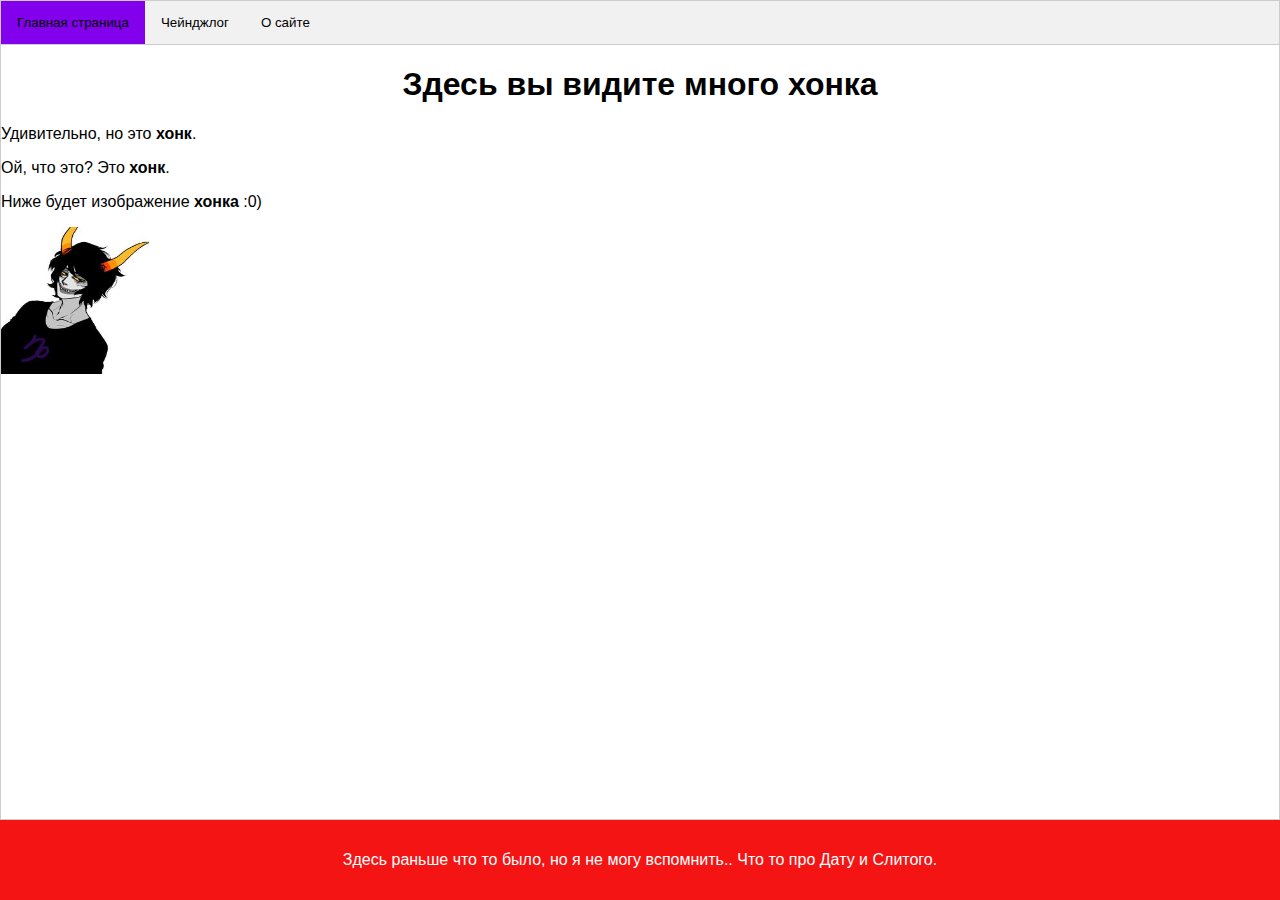
==== index.html @ 015aae2e "Тестовый коммит спустя 1000 лет" ====
<!DOCTYPE html>
<html lang="ru">
<head>
<meta charset="UTF-8">
<meta name="viewport" content="width=device-width, initial-scale=1">
<title>Тестовый сайт (а еще хонк)</title>
<link rel="stylesheet" type="text/css" href="style.css">
<link rel="icon" href="icon.png">

</head>
  <body>
<div class = "tab">
<button class="tablinks" onclick="openPage(event, 'index')" id="defaultOpen" title="Главная страница сайта">Главная страница</button>
  <button class="tablinks" onclick="openPage(event, 'changelog')" title="Чейнджлог сайта">Чейнджлог</button>
  <button class="tablinks" onclick="openPage(event, 'about')" title="Описание сайта агада">О сайте</button>
   </div>
   <div id = "about" class="tabcontent">
  <h1>Автором сайта является InFTord</h1>
<p>Данный сайт сделан ради изучения HTML</p>
<p>Версия сайта на данный момент: 0.6.2_06</p>
  </div>
  <div id = "changelog" class = "tabcontent">
    <H1>Тут будет чейнджлог данного сайтика</H1>
<p> UPDATE V0.4: Добавлен сообственно сам чейнджлог</p>
<p> UPDATE V0.5: Добавлена навигация по данному сайтику+поставил шрифт Arial (изменил на другие в v0.5.2).</p>
<p> UPDATE V0.5.1: Добавление фона+удаление ненужного хлама.(еще переименованы страницы page1 и page2 (page1 в changelog, а page2 в about)) </p>
<p> UPDATE V0.5.2: Убрал шрифт Arial и поставил 3 разных шрифта</p>
<p> UPDATE V0.5.2_01: Исправление "пьяного" navбара.</p>
<p> UPDATE V0.5.2_02: Шрифтовое обновление наконец таки.</p>
<p> UPDATE V0.6: При наведении на ссылки navбара теперь есть эффектик..+багфиксы</p>
<p> UPDATE V0.6.1: Появилась у сайта иконка, а так же у заголовков используется шрифт Geneva</p>
<p> UPDATE V0.6.2: Теперь все находится в одном HTML файле+анимации перехода по вкладкам</p>
<p> UPDATE V0.6.2_01: Убран хлам из html файла </p>
<p> UPDATE V0.6.2_02: Теперь текст не весит в воздухе (весит, но он типо прикреплен к странице) </p>
<p> UPDATE V0.6.2_03: Добавлен footer внизу сайта </p>
<p> UPDATE V0.6.2_04: Фикс футера</p>
<p> UPDATE V0.6.2_05: Добавление теней и фикс футера потому что Самогон</p>
<p> UPDATE V0.6.2_06: При наводке на кнопке в navбаре отображаются подсказки</p>


  </div>
  <div id = "index" class="tabcontent">
    <h1>Здесь вы видите много хонка</h1>
    <p>Удивительно, но это <b>хонк</b>.</p>
    <p>Ой, что это? Это <b>хонк</b>.</p>
    <p>Ниже будет изображение <b>хонка</b> :0)</p>
    <img src="honk.jpg" alt="Хонк :0)" width="150" height="147">
  </div>
  <div class = "footer">
    <p>Здесь раньше что то было, но я не могу вспомнить.. Что то про Дату и Слитого.</p>
  </div>
  <script src ="scripts/tab.js"></script>
  </body>
</html>
---- style.css ----
body{
	position: relative;
	height: 100vh;
	margin: 0;
	display: flex;
	flex-direction: column;
	font-family: Tahoma, Geneva, sans-serif;
}
/* Стилизация ссылок */
a{ 
	color: blue;
	text-align: center;
	text-decoration: none;
	font-family: sans-serif;
}
/* Стилизация параграфов h1 */
h1 {
	color:black;
	text-align: center;
	font-family: Tahoma , Geneva, sans-serif;

}


 /* Стилизация вкладок */
.tab {
	display: flex;
    overflow: visible;
    border: 1px solid #ccc;
    background-color: #f1f1f1;
	-webkit-animation: fadeEffect 1s;
	-moz-animation: fadeEffect 1s;


}

/* Стилизация кнопок открывающих вкладки */
.tab button {
    background-color: inherit;
    float: left;
    border: none;
    outline: none;
    cursor: pointer;
    padding: 14px 16px;
    transition: 0.3s;

}

/* При наведении меняется цвет кнопки */
.tab button:hover {
    background-color: #ddd;
}

/* Активная кнопка на данный момент */
.tab button.active {
    background-color: #8200ec;
}

.tab button.scrollbar {
	 	scrollbar-color:  rgb(128, 0, 255);
}

/* Стилизация контента в вкладке */
.tabcontent {
	flex-grow: 1;
	-webkit-flex-grow: 1;
	flex-shrink: 0;
	-webkit-flex-shrink: 0;
    display: none;
    margin: 0;
    border: 1px solid #ccc;
    border-top: none;
    animation: fadeEffect 1s;
    -webkit-animation: fadeEffect 1s;
	-moz-animation: fadeEffect 1s;
    box-sizing: border-box;
}
/* Анимация для эффекта fadeEffect */
@keyframes fadeEffect {
	from {opacity: 0;}
	to {opacity: 1}
}

.scrollbar {
	scrollbar-color:  rgb(128, 0, 255);
}

a:hover {
	color: #1609ad;
	text-decoration: underline;
}

a:checked {
	color: green;
}

.footer {
	padding: 15px 0;
	box-sizing: border-box;
	background-color: #f51414;
	color: white;
	text-align: center;
	animation: fadeEffect 1s;
	-webkit-animation: fadeEffect 1s;
	-moz-animation: fadeEffect 1s;
	margin-top: auto;
	overflow: visible;
}
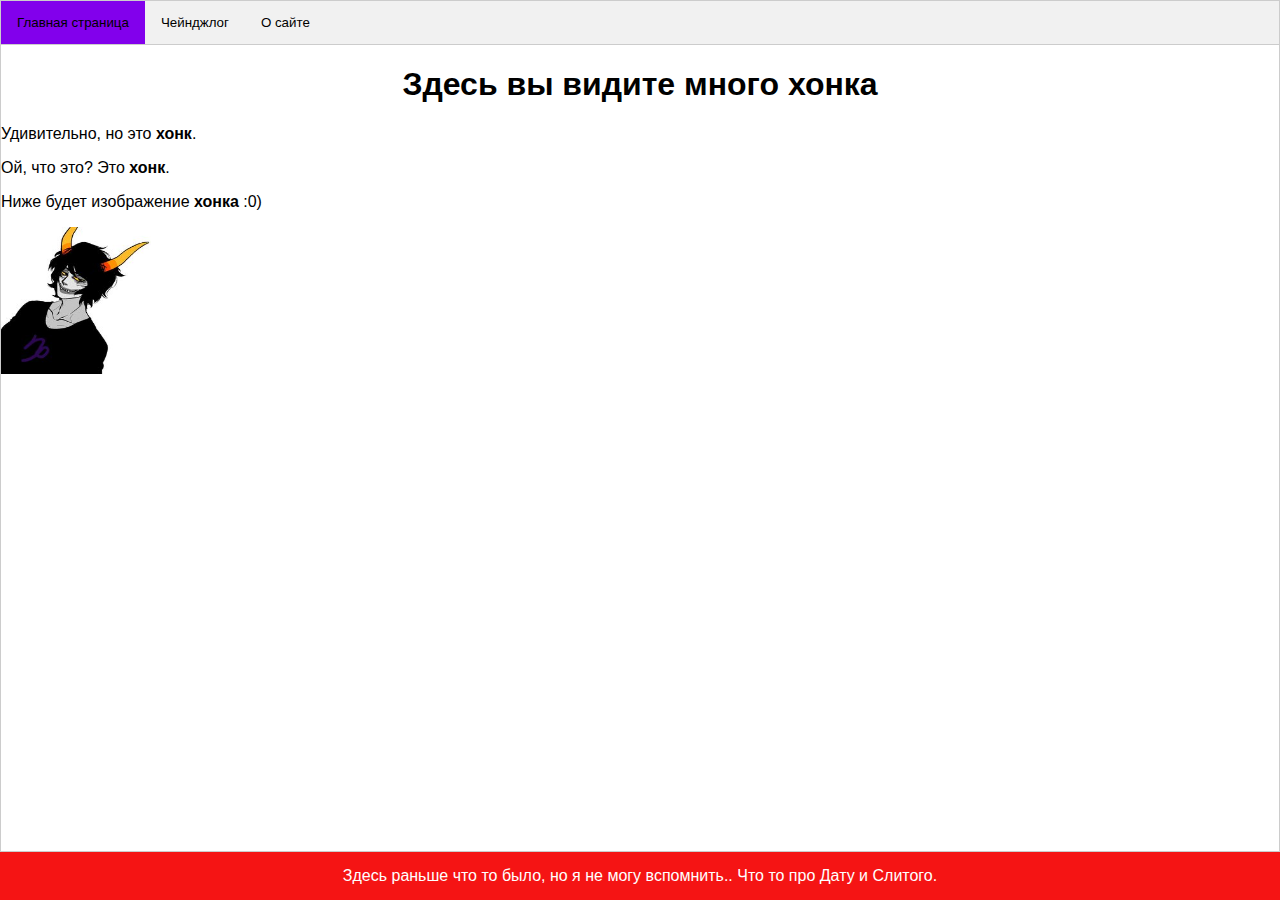
==== commit 46136824: "апдейт сайта спустя 10 лет" ====
--- a/index.html
+++ b/index.html
@@ -1,54 +1,57 @@
 <!DOCTYPE html>
 <html lang="ru">
+
 <head>
-<meta charset="UTF-8">
-<meta name="viewport" content="width=device-width, initial-scale=1">
-<title>Тестовый сайт (а еще хонк)</title>
-<link rel="stylesheet" type="text/css" href="style.css">
-<link rel="icon" href="icon.png">
+  <meta charset="UTF-8">
+  <meta name="viewport" content="width=device-width, initial-scale=1">
+  <title>Тестовый сайт (а еще хонк)</title>
+  <link rel="stylesheet" type="text/css" href="style.css">
+  <link rel="icon" href="icon.png">
 
 </head>
-  <body>
-<div class = "tab">
-<button class="tablinks" onclick="openPage(event, 'index')" id="defaultOpen" title="Главная страница сайта">Главная страница</button>
-  <button class="tablinks" onclick="openPage(event, 'changelog')" title="Чейнджлог сайта">Чейнджлог</button>
-  <button class="tablinks" onclick="openPage(event, 'about')" title="Описание сайта агада">О сайте</button>
-   </div>
-   <div id = "about" class="tabcontent">
-  <h1>Автором сайта является InFTord</h1>
-<p>Данный сайт сделан ради изучения HTML</p>
-<p>Версия сайта на данный момент: 0.6.2_06</p>
+
+<body>
+  <header class="tab">
+    <button class="tablinks" onclick="openPage(event, 'index')" id="defaultOpen" title="Главная страница сайта">Главная
+      страница</button>
+    <button class="tablinks" onclick="openPage(event, 'changelog')" title="Чейнджлог сайта">Чейнджлог</button>
+    <button class="tablinks" onclick="openPage(event, 'about')" title="Описание сайта агада">О сайте</button>
+  </header>
+  <div id="about" class="tabcontent">
+    <h1>Автором сайта является InFTord</h1>
+    <p>Данный сайт сделан ради изучения HTML</p>
+    <p>Версия сайта на данный момент: 0.6.2_06</p>
   </div>
-  <div id = "changelog" class = "tabcontent">
-    <H1>Тут будет чейнджлог данного сайтика</H1>
-<p> UPDATE V0.4: Добавлен сообственно сам чейнджлог</p>
-<p> UPDATE V0.5: Добавлена навигация по данному сайтику+поставил шрифт Arial (изменил на другие в v0.5.2).</p>
-<p> UPDATE V0.5.1: Добавление фона+удаление ненужного хлама.(еще переименованы страницы page1 и page2 (page1 в changelog, а page2 в about)) </p>
-<p> UPDATE V0.5.2: Убрал шрифт Arial и поставил 3 разных шрифта</p>
-<p> UPDATE V0.5.2_01: Исправление "пьяного" navбара.</p>
-<p> UPDATE V0.5.2_02: Шрифтовое обновление наконец таки.</p>
-<p> UPDATE V0.6: При наведении на ссылки navбара теперь есть эффектик..+багфиксы</p>
-<p> UPDATE V0.6.1: Появилась у сайта иконка, а так же у заголовков используется шрифт Geneva</p>
-<p> UPDATE V0.6.2: Теперь все находится в одном HTML файле+анимации перехода по вкладкам</p>
-<p> UPDATE V0.6.2_01: Убран хлам из html файла </p>
-<p> UPDATE V0.6.2_02: Теперь текст не весит в воздухе (весит, но он типо прикреплен к странице) </p>
-<p> UPDATE V0.6.2_03: Добавлен footer внизу сайта </p>
-<p> UPDATE V0.6.2_04: Фикс футера</p>
-<p> UPDATE V0.6.2_05: Добавление теней и фикс футера потому что Самогон</p>
-<p> UPDATE V0.6.2_06: При наводке на кнопке в navбаре отображаются подсказки</p>
+  <div id="changelog" class="tabcontent">
+    <h1>Тут будет чейнджлог данного сайтика</h1>
+    <p> UPDATE V0.4: Добавлен сообственно сам чейнджлог</p>
+    <p> UPDATE V0.5: Добавлена навигация по данному сайтику+поставил шрифт Arial (изменил на другие в v0.5.2).</p>
+    <p> UPDATE V0.5.1: Добавление фона+удаление ненужного хлама.(еще переименованы страницы page1 и page2 (page1 в
+      changelog, а page2 в about)) </p>
+    <p> UPDATE V0.5.2: Убрал шрифт Arial и поставил 3 разных шрифта</p>
+    <p> UPDATE V0.5.2_01: Исправление "пьяного" navбара.</p>
+    <p> UPDATE V0.5.2_02: Шрифтовое обновление наконец таки.</p>
+    <p> UPDATE V0.6: При наведении на ссылки navбара теперь есть эффектик..+багфиксы</p>
+    <p> UPDATE V0.6.1: Появилась у сайта иконка, а так же у заголовков используется шрифт Geneva</p>
+    <p> UPDATE V0.6.2: Теперь все находится в одном HTML файле+анимации перехода по вкладкам</p>
+    <p> UPDATE V0.6.2_01: Убран хлам из html файла </p>
+    <p> UPDATE V0.6.2_02: Теперь текст не весит в воздухе (весит, но он типо прикреплен к странице) </p>
+    <p> UPDATE V0.6.2_03: Добавлен footer внизу сайта </p>
+    <p> UPDATE V0.6.2_04: Фикс футера</p>
+    <p> UPDATE V0.6.2_05: Добавление теней и фикс футера потому что Самогон</p>
+    <p> UPDATE V0.6.2_06: При наводке на кнопке в navбаре отображаются подсказки</p>
 
 
   </div>
-  <div id = "index" class="tabcontent">
+  <div id="index" class="tabcontent">
     <h1>Здесь вы видите много хонка</h1>
     <p>Удивительно, но это <b>хонк</b>.</p>
     <p>Ой, что это? Это <b>хонк</b>.</p>
     <p>Ниже будет изображение <b>хонка</b> :0)</p>
     <img src="honk.jpg" alt="Хонк :0)" width="150" height="147">
   </div>
-  <div class = "footer">
-    <p>Здесь раньше что то было, но я не могу вспомнить.. Что то про Дату и Слитого.</p>
-  </div>
-  <script src ="scripts/tab.js"></script>
-  </body>
-</html>
+  <footer>Здесь раньше что то было, но я не могу вспомнить.. Что то про Дату и Слитого. </footer>
+  <script src="scripts/tab.js"></script>
+</body>
+
+</html>--- a/style.css
+++ b/style.css
@@ -1,4 +1,4 @@
-body{
+body {
 	position: relative;
 	height: 100vh;
 	margin: 0;
@@ -6,28 +6,31 @@
 	flex-direction: column;
 	font-family: Tahoma, Geneva, sans-serif;
 }
+
 /* Стилизация ссылок */
-a{ 
+a {
 	color: blue;
 	text-align: center;
 	text-decoration: none;
 	font-family: sans-serif;
 }
+
 /* Стилизация параграфов h1 */
 h1 {
-	color:black;
+	color: black;
 	text-align: center;
-	font-family: Tahoma , Geneva, sans-serif;
+	font-family: Tahoma, Geneva, sans-serif;
 
 }
 
 
- /* Стилизация вкладок */
+/* Стилизация вкладок */
 .tab {
 	display: flex;
-    overflow: visible;
-    border: 1px solid #ccc;
-    background-color: #f1f1f1;
+	overflow: visible;
+	border: 1px solid #ccc;
+	background-color: #f1f1f1;
+	animation: fadeEffect 1s;
 	-webkit-animation: fadeEffect 1s;
 	-moz-animation: fadeEffect 1s;
 
@@ -36,28 +39,28 @@
 
 /* Стилизация кнопок открывающих вкладки */
 .tab button {
-    background-color: inherit;
-    float: left;
-    border: none;
-    outline: none;
-    cursor: pointer;
-    padding: 14px 16px;
-    transition: 0.3s;
+	background-color: inherit;
+	float: left;
+	border: none;
+	outline: none;
+	cursor: pointer;
+	padding: 14px 16px;
+	transition: 0.3s;
 
 }
 
 /* При наведении меняется цвет кнопки */
 .tab button:hover {
-    background-color: #ddd;
+	background-color: #ddd;
 }
 
 /* Активная кнопка на данный момент */
 .tab button.active {
-    background-color: #8200ec;
+	background-color: #8200ec;
 }
 
 .tab button.scrollbar {
-	 	scrollbar-color:  rgb(128, 0, 255);
+	scrollbar-color: rgb(128, 0, 255);
 }
 
 /* Стилизация контента в вкладке */
@@ -66,23 +69,29 @@
 	-webkit-flex-grow: 1;
 	flex-shrink: 0;
 	-webkit-flex-shrink: 0;
-    display: none;
-    margin: 0;
-    border: 1px solid #ccc;
-    border-top: none;
-    animation: fadeEffect 1s;
-    -webkit-animation: fadeEffect 1s;
+	display: none;
+	margin: 0;
+	border: 1px solid #ccc;
+	border-top: none;
+	animation: fadeEffect 1s;
+	-webkit-animation: fadeEffect 1s;
 	-moz-animation: fadeEffect 1s;
-    box-sizing: border-box;
+	box-sizing: border-box;
 }
+
 /* Анимация для эффекта fadeEffect */
 @keyframes fadeEffect {
-	from {opacity: 0;}
-	to {opacity: 1}
+	from {
+		opacity: 0;
+	}
+
+	to {
+		opacity: 1
+	}
 }
 
 .scrollbar {
-	scrollbar-color:  rgb(128, 0, 255);
+	scrollbar-color: rgb(128, 0, 255);
 }
 
 a:hover {
@@ -94,7 +103,7 @@
 	color: green;
 }
 
-.footer {
+footer {
 	padding: 15px 0;
 	box-sizing: border-box;
 	background-color: #f51414;
@@ -105,5 +114,4 @@
 	-moz-animation: fadeEffect 1s;
 	margin-top: auto;
 	overflow: visible;
-}
-
+}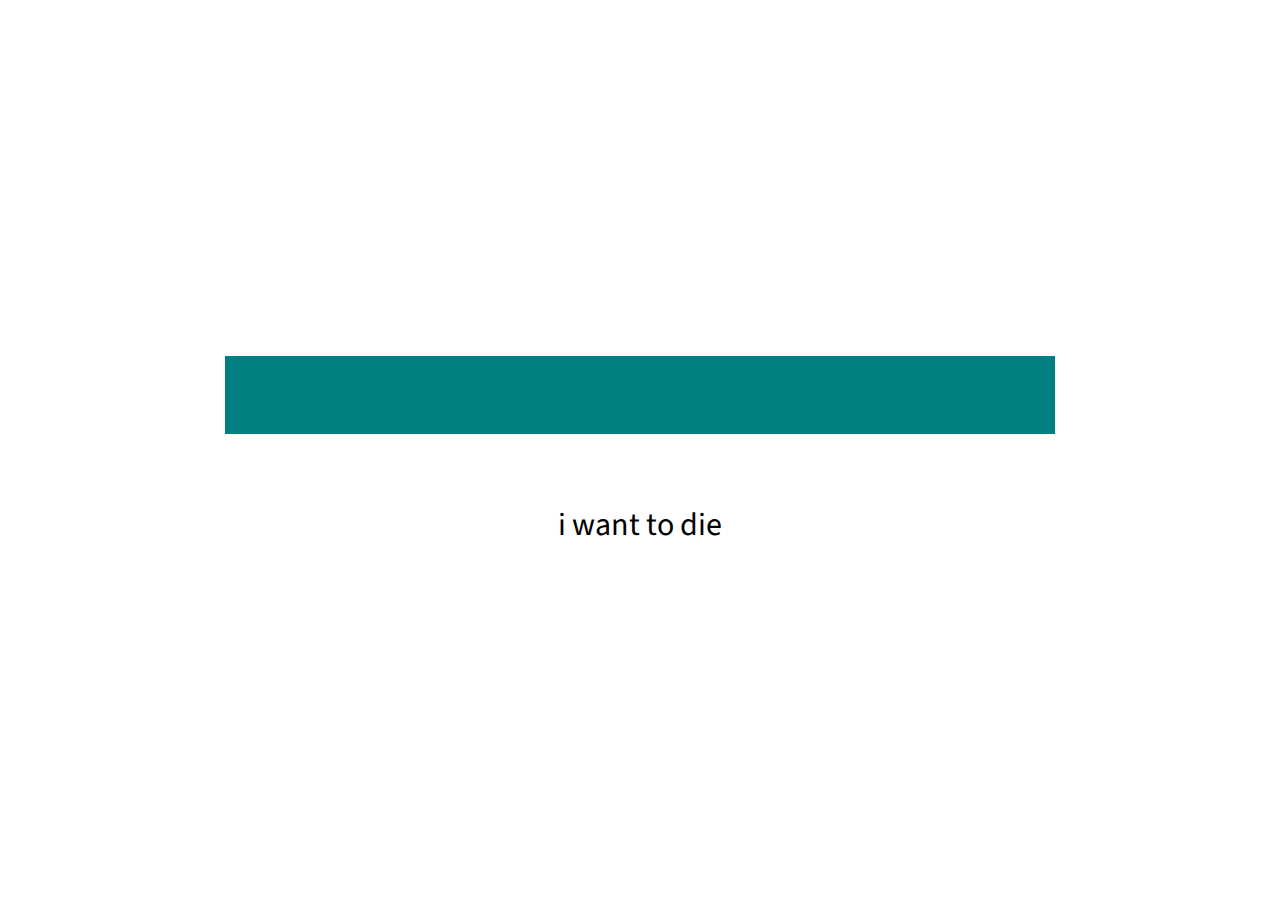
==== commit 3e4b30da: "reworking the entire website to be cool" ====
--- a/index.html
+++ b/index.html
@@ -3,55 +3,18 @@
 
 <head>
   <meta charset="UTF-8">
-  <meta name="viewport" content="width=device-width, initial-scale=1">
-  <title>Тестовый сайт (а еще хонк)</title>
-  <link rel="stylesheet" type="text/css" href="style.css">
-  <link rel="icon" href="icon.png">
-
+  <meta http-equiv="X-UA-Compatible" content="IE=edge">
+  <meta name="viewport" content="width=device-width, initial-scale=1.0">
+  <link rel="stylesheet" href="style.css">
+  <link rel="preconnect" href="https://fonts.googleapis.com">
+  <link rel="preconnect" href="https://fonts.gstatic.com" crossorigin>
+  <link href="https://fonts.googleapis.com/css2?family=Source+Sans+Pro:wght@200&display=swap" rel="stylesheet">
+  <title>Honk Site</title>
 </head>
 
 <body>
-  <header class="tab">
-    <button class="tablinks" onclick="openPage(event, 'index')" id="defaultOpen" title="Главная страница сайта">Главная
-      страница</button>
-    <button class="tablinks" onclick="openPage(event, 'changelog')" title="Чейнджлог сайта">Чейнджлог</button>
-    <button class="tablinks" onclick="openPage(event, 'about')" title="Описание сайта агада">О сайте</button>
-  </header>
-  <div id="about" class="tabcontent">
-    <h1>Автором сайта является InFTord</h1>
-    <p>Данный сайт сделан ради изучения HTML</p>
-    <p>Версия сайта на данный момент: 0.6.2_06</p>
-  </div>
-  <div id="changelog" class="tabcontent">
-    <h1>Тут будет чейнджлог данного сайтика</h1>
-    <p> UPDATE V0.4: Добавлен сообственно сам чейнджлог</p>
-    <p> UPDATE V0.5: Добавлена навигация по данному сайтику+поставил шрифт Arial (изменил на другие в v0.5.2).</p>
-    <p> UPDATE V0.5.1: Добавление фона+удаление ненужного хлама.(еще переименованы страницы page1 и page2 (page1 в
-      changelog, а page2 в about)) </p>
-    <p> UPDATE V0.5.2: Убрал шрифт Arial и поставил 3 разных шрифта</p>
-    <p> UPDATE V0.5.2_01: Исправление "пьяного" navбара.</p>
-    <p> UPDATE V0.5.2_02: Шрифтовое обновление наконец таки.</p>
-    <p> UPDATE V0.6: При наведении на ссылки navбара теперь есть эффектик..+багфиксы</p>
-    <p> UPDATE V0.6.1: Появилась у сайта иконка, а так же у заголовков используется шрифт Geneva</p>
-    <p> UPDATE V0.6.2: Теперь все находится в одном HTML файле+анимации перехода по вкладкам</p>
-    <p> UPDATE V0.6.2_01: Убран хлам из html файла </p>
-    <p> UPDATE V0.6.2_02: Теперь текст не весит в воздухе (весит, но он типо прикреплен к странице) </p>
-    <p> UPDATE V0.6.2_03: Добавлен footer внизу сайта </p>
-    <p> UPDATE V0.6.2_04: Фикс футера</p>
-    <p> UPDATE V0.6.2_05: Добавление теней и фикс футера потому что Самогон</p>
-    <p> UPDATE V0.6.2_06: При наводке на кнопке в navбаре отображаются подсказки</p>
-
-
-  </div>
-  <div id="index" class="tabcontent">
-    <h1>Здесь вы видите много хонка</h1>
-    <p>Удивительно, но это <b>хонк</b>.</p>
-    <p>Ой, что это? Это <b>хонк</b>.</p>
-    <p>Ниже будет изображение <b>хонка</b> :0)</p>
-    <img src="honk.jpg" alt="Хонк :0)" width="150" height="147">
-  </div>
-  <footer>Здесь раньше что то было, но я не могу вспомнить.. Что то про Дату и Слитого. </footer>
-  <script src="scripts/tab.js"></script>
+  <h1>some random website made by InF</h1>
+  <p class="subtitle">i want to die</p>
 </body>
 
 </html>--- a/style.css
+++ b/style.css
@@ -1,117 +1,42 @@
 body {
-	position: relative;
-	height: 100vh;
 	margin: 0;
-	display: flex;
-	flex-direction: column;
-	font-family: Tahoma, Geneva, sans-serif;
+	font-family: 'Source Sans Pro', sans-serif;
+	min-height: 100vh;
+	display: grid;
+	place-content: center;
+	text-align: center;
+	background: var(--bg-color);
 }
 
-/* Стилизация ссылок */
-a {
-	color: blue;
-	text-align: center;
-	text-decoration: none;
-	font-family: sans-serif;
+h1 {
+	font-size: clamp(1rem, 3vw + 1rem, 4rem);
+	position: relative;
+	font-family: 'Source Sans Pro', monospace;
 }
 
-/* Стилизация параграфов h1 */
-h1 {
-	color: black;
-	text-align: center;
-	font-family: Tahoma, Geneva, sans-serif;
-
+h1::before,
+h1::after {
+	content: '';
+	position: absolute;
+	top: 0;
+	right: 0;
+	bottom: 0;
+	left: 0;
 }
 
-
-/* Стилизация вкладок */
-.tab {
-	display: flex;
-	overflow: visible;
-	border: 1px solid #ccc;
-	background-color: #f1f1f1;
-	animation: fadeEffect 1s;
-	-webkit-animation: fadeEffect 1s;
-	-moz-animation: fadeEffect 1s;
-
-
+h1::before {
+	background: teal;
+	animation: typeAnimation 1s ease-in-out forwards;
 }
 
-/* Стилизация кнопок открывающих вкладки */
-.tab button {
-	background-color: inherit;
-	float: left;
-	border: none;
-	outline: none;
-	cursor: pointer;
-	padding: 14px 16px;
-	transition: 0.3s;
-
-}
-
-/* При наведении меняется цвет кнопки */
-.tab button:hover {
-	background-color: #ddd;
-}
-
-/* Активная кнопка на данный момент */
-.tab button.active {
-	background-color: #8200ec;
-}
-
-.tab button.scrollbar {
-	scrollbar-color: rgb(128, 0, 255);
-}
-
-/* Стилизация контента в вкладке */
-.tabcontent {
-	flex-grow: 1;
-	-webkit-flex-grow: 1;
-	flex-shrink: 0;
-	-webkit-flex-shrink: 0;
-	display: none;
-	margin: 0;
-	border: 1px solid #ccc;
-	border-top: none;
-	animation: fadeEffect 1s;
-	-webkit-animation: fadeEffect 1s;
-	-moz-animation: fadeEffect 1s;
-	box-sizing: border-box;
-}
-
-/* Анимация для эффекта fadeEffect */
-@keyframes fadeEffect {
-	from {
-		opacity: 0;
-	}
-
+@keyframes typeAnimation {
 	to {
-		opacity: 1
+		left: 100%;
 	}
 }
 
-.scrollbar {
-	scrollbar-color: rgb(128, 0, 255);
-}
-
-a:hover {
-	color: #1609ad;
-	text-decoration: underline;
-}
-
-a:checked {
-	color: green;
-}
-
-footer {
-	padding: 15px 0;
-	box-sizing: border-box;
-	background-color: #f51414;
-	color: white;
-	text-align: center;
-	animation: fadeEffect 1s;
-	-webkit-animation: fadeEffect 1s;
-	-moz-animation: fadeEffect 1s;
-	margin-top: auto;
-	overflow: visible;
+.subtitle {
+	color: hsl(0, 0%, 0% / 0.7);
+	font-size: 2rem;
+	font-weight: 400;
 }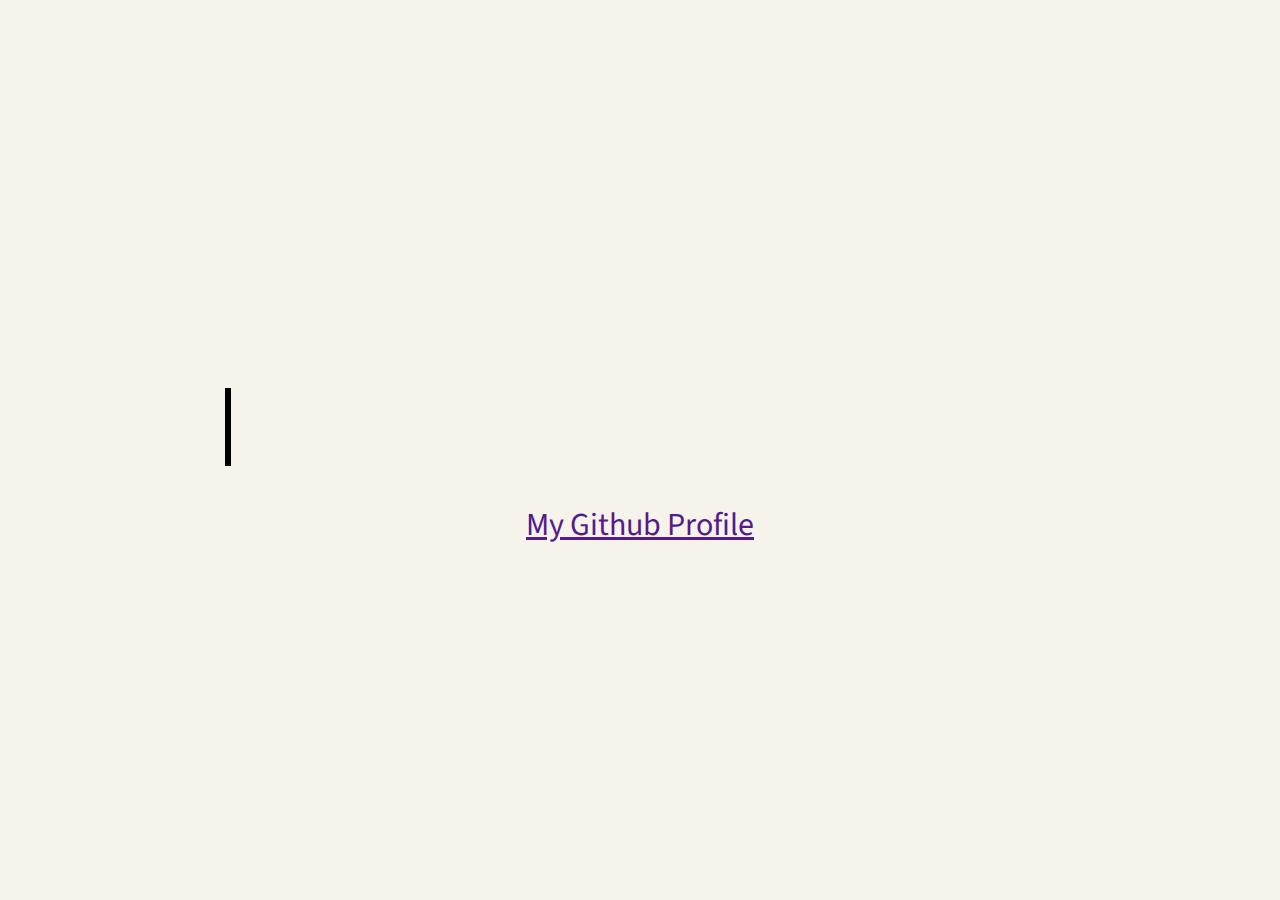
==== commit 0ac3d2ea: "now its cool" ====
--- a/index.html
+++ b/index.html
@@ -5,7 +5,7 @@
   <meta charset="UTF-8">
   <meta http-equiv="X-UA-Compatible" content="IE=edge">
   <meta name="viewport" content="width=device-width, initial-scale=1.0">
-  <link rel="stylesheet" href="style.css">
+  <link rel="stylesheet" href="./styles/style.css">
   <link rel="preconnect" href="https://fonts.googleapis.com">
   <link rel="preconnect" href="https://fonts.gstatic.com" crossorigin>
   <link href="https://fonts.googleapis.com/css2?family=Source+Sans+Pro:wght@200&display=swap" rel="stylesheet">
@@ -14,7 +14,7 @@
 
 <body>
   <h1>some random website made by InF</h1>
-  <p class="subtitle">i want to die</p>
+  <a href="">My Github Profile</a>
 </body>
 
 </html>--- a/styles/style.css
+++ b/styles/style.css
@@ -0,0 +1,83 @@
+:root {
+	--bg-color: hsl(49 37% 94%);
+	--typeAnimationspeed: 2s;
+}
+
+body {
+	margin: 0;
+	font-family: 'Source Sans Pro', sans-serif;
+	min-height: 100vh;
+	display: grid;
+	place-content: center;
+	text-align: center;
+	background: var(--bg-color);
+}
+
+h1 {
+	font-size: clamp(1rem, 3vw + 1rem, 4rem);
+	position: relative;
+	font-family: 'Source Sans Pro', monospace;
+	width: max-content;
+}
+
+h1::before,
+h1::after {
+	content: '';
+	position: absolute;
+	top: 0;
+	right: 0;
+	bottom: 0;
+	left: 0;
+}
+
+a {
+	font-family: 'Source Sans Pro', monospace;
+	font-size: 2rem;
+	font-weight: 400;
+}
+
+a:hover {
+	animation: hoverButton 0.5s forwards;
+}
+
+h1::before {
+	background: var(--bg-color);
+	animation: typeAnimation var(--typeAnimationspeed) steps(31) forwards;
+}
+
+h1::after {
+	width: 0.105em;
+	background: black;
+	animation:
+		typeAnimation var(--typeAnimationspeed) steps(31) forwards,
+		blink 500ms steps(31) infinite;
+}
+
+p::before {
+	animation: typeAnimation var(--typeAnimationspeed) 2s steps(13) forwards;
+
+}
+
+@keyframes typeAnimation {
+	to {
+		left: 100%;
+	}
+}
+
+@keyframes blink {
+	to {
+		background: transparent;
+	}
+}
+
+@keyframes hoverButton {
+	to {
+		color: crimson;
+	}
+}
+
+.subtitle {
+	color: hsl(0, 0%, 0% / 0.7);
+	font-size: 2rem;
+	font-weight: 400;
+}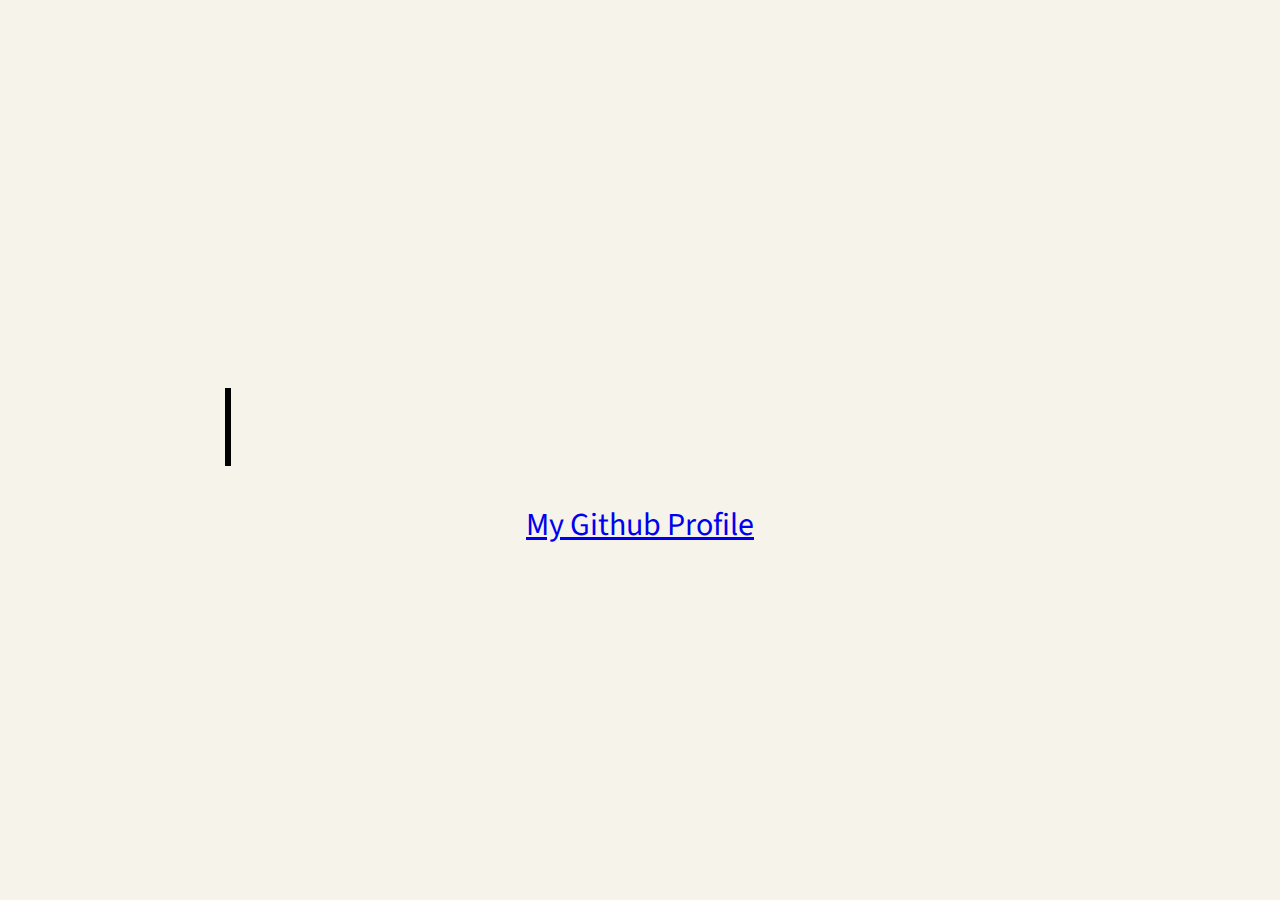
==== commit 244efd9e: "Update index.html" ====
--- a/index.html
+++ b/index.html
@@ -14,7 +14,7 @@
 
 <body>
   <h1>some random website made by InF</h1>
-  <a href="">My Github Profile</a>
+  <a href="https://github.com/InFTord">My Github Profile</a>
 </body>
 
-</html>+</html>
